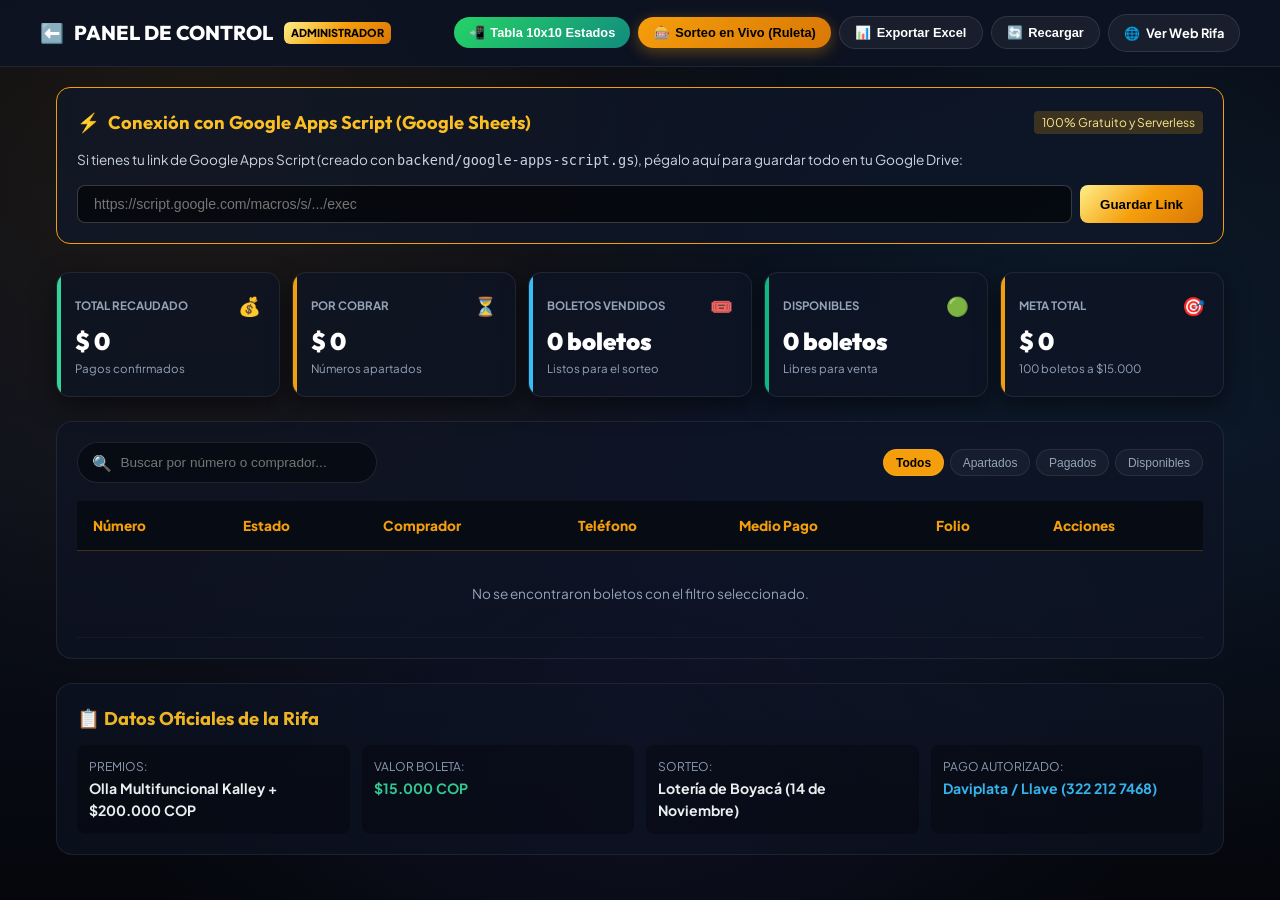
==== admin.html @ 9d5f6b70 "Add files via upload" ====
<!DOCTYPE html>
<html lang="es">
<head>
  <meta charset="UTF-8">
  <meta name="viewport" content="width=device-width, initial-scale=1.0, maximum-scale=1.0">
  <title>Panel de Administración | Gran Rifa Kalley + $200.000 COP</title>
  <meta name="theme-color" content="#090d16">
  <link rel="icon" type="image/png" href="./img/favicon.png">
  <link rel="stylesheet" href="./css/style.css">
  <link rel="stylesheet" href="./css/admin.css">
</head>
<body class="admin-body">

  <!-- HEADER ADMINISTRATIVO -->
  <header class="admin-header">
    <div class="admin-header-wrap">
      <div class="admin-title-box">
        <a href="./index.html" style="text-decoration: none; color: #fff; font-size: 1.2rem;">⬅️</a>
        <h1>PANEL DE CONTROL</h1>
        <span class="admin-badge">ADMINISTRADOR</span>
      </div>

      <div class="admin-nav-actions">
        <!-- Compartir Tabla Estados -->
        <button class="btn-admin-action" style="background: linear-gradient(135deg, #25d366, #128c7e); border: none; font-weight: 800;" onclick="openAdminStatusGridModal()">
          <span>📲</span> <span>Tabla 10x10 Estados</span>
        </button>
        <button class="btn-admin-action btn-draw-live" onclick="openLiveDrawModal()">
          <span>🎰</span> <span>Sorteo en Vivo (Ruleta)</span>
        </button>
        <button class="btn-admin-action" onclick="exportTicketsToExcel()">
          <span>📊</span> <span>Exportar Excel</span>
        </button>
        <button class="btn-admin-action" onclick="showAdminDashboard()">
          <span>🔄</span> <span>Recargar</span>
        </button>
        <a href="./index.html" class="btn-admin-action">
          <span>🌐</span> <span>Ver Web Rifa</span>
        </a>
      </div>
    </div>
  </header>

  <main class="admin-content">

    <!-- SECCIÓN DE ENLACE DE GOOGLE APPS SCRIPT -->
    <div style="background: rgba(15, 23, 42, 0.7); border: 1.5px solid var(--gold-primary); border-radius: 14px; padding: 1.25rem; margin-bottom: 1.75rem;">
      <div style="display: flex; align-items: center; justify-content: space-between; flex-wrap: wrap; gap: 0.5rem; margin-bottom: 0.75rem;">
        <h3 style="font-family: var(--font-heading); color: var(--gold-light); font-size: 1.15rem; display: flex; align-items: center; gap: 0.5rem;">
          <span>⚡</span> Conexión con Google Apps Script (Google Sheets)
        </h3>
        <span style="font-size: 0.75rem; background: rgba(245, 158, 11, 0.2); color: #fde68a; padding: 2px 8px; border-radius: 4px;">
          100% Gratuito y Serverless
        </span>
      </div>
      <p style="font-size: 0.85rem; color: #cbd5e1; margin-bottom: 0.85rem;">
        Si tienes tu link de Google Apps Script (creado con <code>backend/google-apps-script.gs</code>), pégalo aquí para guardar todo en tu Google Drive:
      </p>
      <div style="display: flex; gap: 0.5rem; flex-wrap: wrap;">
        <input type="url" id="inputAppsScriptUrl" placeholder="https://script.google.com/macros/s/.../exec" style="flex: 1 1 300px; background: rgba(0,0,0,0.6); border: 1px solid rgba(255,255,255,0.2); color: #fff; padding: 0.6rem 1rem; border-radius: 8px; font-size: 0.88rem; outline: none;">
        <button onclick="saveAdminSettings()" style="background: var(--gold-gradient); color: #000; border: none; font-weight: 700; padding: 0.6rem 1.25rem; border-radius: 8px; cursor: pointer;">
          Guardar Link
        </button>
      </div>
    </div>

    <!-- TARJETAS DE MÉTRICAS -->
    <div class="metrics-grid">
      <div class="metric-card emerald">
        <div class="metric-header">
          <span class="metric-label">Total Recaudado</span>
          <span class="metric-icon">💰</span>
        </div>
        <div id="metricRecaudado" class="metric-val">$0 COP</div>
        <div class="metric-sub">Pagos confirmados</div>
      </div>

      <div class="metric-card amber">
        <div class="metric-header">
          <span class="metric-label">Por Cobrar</span>
          <span class="metric-icon">⏳</span>
        </div>
        <div id="metricPorCobrar" class="metric-val">$0 COP</div>
        <div class="metric-sub">Números apartados</div>
      </div>

      <div class="metric-card indigo">
        <div class="metric-header">
          <span class="metric-label">Boletos Vendidos</span>
          <span class="metric-icon">🎟️</span>
        </div>
        <div id="metricPagados" class="metric-val">0 boletos</div>
        <div class="metric-sub">Listos para el sorteo</div>
      </div>

      <div class="metric-card green">
        <div class="metric-header">
          <span class="metric-label">Disponibles</span>
          <span class="metric-icon">🟢</span>
        </div>
        <div id="metricDisponibles" class="metric-val">100 boletos</div>
        <div class="metric-sub">Libres para venta</div>
      </div>

      <div class="metric-card amber">
        <div class="metric-header">
          <span class="metric-label">Meta Total</span>
          <span class="metric-icon">🎯</span>
        </div>
        <div id="metricMeta" class="metric-val">$1.500.000 COP</div>
        <div class="metric-sub">100 boletos a $15.000</div>
      </div>
    </div>

    <!-- TABLA / TARJETAS MÓVILES DE GESTIÓN DE BOLETOS -->
    <div class="admin-table-card">
      <div class="table-controls">
        <div class="table-search-box">
          <span style="margin-right: 0.5rem; color: #94a3b8;">🔍</span>
          <input type="text" id="adminSearchInput" placeholder="Buscar por número o comprador...">
        </div>

        <div class="table-filter-pills">
          <button class="filter-pill active" data-filter="todos">Todos</button>
          <button class="filter-pill" data-filter="apartados">Apartados</button>
          <button class="filter-pill" data-filter="pagados">Pagados</button>
          <button class="filter-pill" data-filter="disponibles">Disponibles</button>
        </div>
      </div>

      <div class="table-responsive">
        <table class="admin-table">
          <thead>
            <tr>
              <th>Número</th>
              <th>Estado</th>
              <th>Comprador</th>
              <th>Teléfono</th>
              <th>Medio Pago</th>
              <th>Folio</th>
              <th>Acciones</th>
            </tr>
          </thead>
          <tbody id="adminTableBody">
            <!-- Filas dinámicas generadas vía admin.js -->
          </tbody>
        </table>
      </div>
    </div>

    <!-- RESUMEN DE PARÁMETROS -->
    <div class="admin-table-card" style="opacity: 0.95;">
      <h3 style="font-family: var(--font-heading); color: var(--gold-light); font-size: 1.15rem; margin-bottom: 0.75rem;">
        📋 Datos Oficiales de la Rifa
      </h3>
      <div style="display: grid; grid-template-columns: repeat(auto-fit, minmax(200px, 1fr)); gap: 0.75rem; font-size: 0.88rem;">
        <div style="background: rgba(0,0,0,0.3); padding: 0.75rem; border-radius: 8px;">
          <span style="color: #94a3b8; display: block; font-size: 0.75rem;">PREMIOS:</span>
          <strong>Olla Multifuncional Kalley + $200.000 COP</strong>
        </div>
        <div style="background: rgba(0,0,0,0.3); padding: 0.75rem; border-radius: 8px;">
          <span style="color: #94a3b8; display: block; font-size: 0.75rem;">VALOR BOLETA:</span>
          <strong style="color: #34d399;">$15.000 COP</strong>
        </div>
        <div style="background: rgba(0,0,0,0.3); padding: 0.75rem; border-radius: 8px;">
          <span style="color: #94a3b8; display: block; font-size: 0.75rem;">SORTEO:</span>
          <strong>Lotería de Boyacá (14 de Noviembre)</strong>
        </div>
        <div style="background: rgba(0,0,0,0.3); padding: 0.75rem; border-radius: 8px;">
          <span style="color: #94a3b8; display: block; font-size: 0.75rem;">PAGO AUTORIZADO:</span>
          <strong style="color: #38bdf8;">Daviplata / Llave (322 212 7468)</strong>
        </div>
      </div>
    </div>

  </main>

  <!-- MODAL DE SORTEO EN VIVO / RULETA -->
  <div id="liveDrawModal" class="modal-overlay">
    <div class="modal-box" style="max-width: 580px;">
      <button class="modal-close-btn" onclick="closeLiveDrawModal()">&times;</button>
      
      <div class="modal-header" style="text-align: center;">
        <h3 style="justify-content: center;">🎰 SORTEO EN VIVO: OLLA KALLEY + $200.000 COP</h3>
        <p id="drawPaidCount">Cargando boletos pagados...</p>
      </div>

      <div class="roulette-box">
        <div class="roulette-display">
          <div id="rouletteNumber" class="roulette-number">??</div>
          <div id="rouletteBuyerName" class="roulette-buyer-name">Esperando inicio...</div>
        </div>

        <div class="roulette-prize-info">
          🎁 <strong>Premio Oficial:</strong> Olla Multifuncional Kalley + $200.000 COP en Efectivo
        </div>

        <button id="btnStartDraw" class="btn-proceed-buy" style="margin: 1.5rem auto 0; font-size: 1.1rem; padding: 0.85rem 2rem;" onclick="startDrawRoulette()">
          <span>🎲</span> ¡GIRAR RULETA DEL GANADOR!
        </button>
      </div>
    </div>
  </div>

  <!-- MODAL DE PREVIEW BOLETO INDIVIDUAL (CANVAS) -->
  <div id="ticketModal" class="modal-overlay">
    <div class="modal-box" style="max-width: 620px;">
      <button class="modal-close-btn" onclick="document.getElementById('ticketModal').classList.remove('active')">&times;</button>
      <div class="modal-header">
        <h3><span>🎟️</span> Boleto Oficial Generado</h3>
        <p>Con foto de la Olla Kalley y los $200.000 COP en efectivo.</p>
      </div>
      <div id="ticketCanvasContainer" class="ticket-preview-box"></div>
      <div class="ticket-actions-grid">
        <button class="btn-whatsapp-send" onclick="window.ticketGenerator.shareWhatsApp(window.AdminCurrentTicket)">
          <span>📲</span> <span>Enviar a WhatsApp</span>
        </button>
        <button class="btn-download-ticket" onclick="window.ticketGenerator.downloadTicket(window.AdminCurrentTicket)">
          <span>📥</span> <span>Descargar Imagen</span>
        </button>
      </div>
    </div>
  </div>

  <!-- MODAL DE TABLA 10x10 PARA ESTADOS EN ADMIN -->
  <div id="adminStatusGridModal" class="modal-overlay">
    <div class="modal-box" style="max-width: 620px;">
      <button class="modal-close-btn" onclick="document.getElementById('adminStatusGridModal').classList.remove('active')">&times;</button>
      <div class="modal-header" style="text-align: center;">
        <h3 style="justify-content: center;"><span>📲</span> Tabla 10x10 para Estados de WhatsApp</h3>
        <p>Cuadrícula oficial con números libres y ocupados lista para compartir.</p>
      </div>
      <div id="adminStatusGridCanvasContainer" class="ticket-preview-box"></div>
      <div class="ticket-actions-grid">
        <button class="btn-whatsapp-send" onclick="adminShareStatusGrid()">
          <span>📲</span> <span>Compartir a WhatsApp</span>
        </button>
        <button class="btn-download-ticket" onclick="adminDownloadStatusGrid()">
          <span>📥</span> <span>Descargar Imagen</span>
        </button>
      </div>
    </div>
  </div>

  <!-- CANVAS DE CONFETI FULLSCREEN -->
  <canvas id="confettiCanvas"></canvas>

  <!-- SCRIPTS -->
  <script src="./js/ticket-generator.js?v=3.5.1"></script>
  <script src="./js/admin.js?v=3.5.1"></script>
</body>
</html>
---- css/style.css ----
/* ==========================================================================
   GRAN RIFA OFICIAL: OLLA MULTIFUNCIONAL KALLEY + $200.000 COP
   ESTILOS VIP: ULTRA MODERNO, MIDNIGHT OBSIDIAN & LIQUID GOLD
   ========================================================================== */

@import url('https://fonts.googleapis.com/css2?family=Outfit:wght@400;500;600;700;800;900&family=Plus+Jakarta+Sans:wght@400;500;600;700;800&family=Space+Grotesk:wght@700&display=swap');

:root {
  /* Fondo Midnight Obsidian & Glass */
  --bg-main: #070a12;
  --bg-surface: #0d1322;
  --bg-card: rgba(14, 21, 37, 0.75);
  --bg-card-hover: rgba(20, 30, 52, 0.9);
  --bg-glass: rgba(255, 255, 255, 0.03);

  /* Acentos de Lujo Moderno (Liquid Gold & Electric Cyan) */
  --gold-primary: #f59e0b;
  --gold-light: #fbbf24;
  --gold-shine: #fef08a;
  --gold-gradient: linear-gradient(135deg, #fef08a 0%, #f59e0b 50%, #d97706 100%);
  --gold-glow: 0 0 25px rgba(245, 158, 11, 0.35);

  --cyan-accent: #38bdf8;
  --cyan-glow: 0 0 20px rgba(56, 189, 248, 0.3);

  --emerald-accent: #10b981;
  --emerald-light: #34d399;

  /* Estados de Números (Especificación Usuario: Naranja Apartado, Verde Pago, Sin Color Libre) */
  --status-available: #475569;
  --status-reserved: #f97316;
  --status-sold: #10b981;
  --status-selected: #fbbf24;

  /* Textos */
  --text-main: #f8fafc;
  --text-secondary: #94a3b8;
  --text-muted: #64748b;

  /* Bordes & Sombras Suaves */
  --border-glass: rgba(255, 255, 255, 0.08);
  --border-gold: rgba(245, 158, 11, 0.35);
  --shadow-card: 0 10px 30px -5px rgba(0, 0, 0, 0.6);
  --shadow-float: 0 20px 40px -10px rgba(0, 0, 0, 0.8);

  /* Tipografías */
  --font-heading: 'Outfit', sans-serif;
  --font-body: 'Plus Jakarta Sans', sans-serif;
  --font-mono: 'Space Grotesk', monospace;

  --radius-sm: 10px;
  --radius-md: 16px;
  --radius-lg: 24px;
  --radius-full: 9999px;
  --container-max: 1150px;
}

* {
  margin: 0;
  padding: 0;
  box-sizing: border-box;
  -webkit-tap-highlight-color: transparent;
}

html {
  scroll-behavior: smooth;
  font-size: 16px;
}

body {
  background-color: var(--bg-main);
  background-image: 
    radial-gradient(circle at 15% 15%, rgba(245, 158, 11, 0.09) 0%, transparent 45%),
    radial-gradient(circle at 85% 35%, rgba(56, 189, 248, 0.07) 0%, transparent 45%),
    radial-gradient(circle at 50% 85%, rgba(99, 102, 241, 0.08) 0%, transparent 50%),
    linear-gradient(180deg, #070a12 0%, #0a0f1d 50%, #05070c 100%);
  color: var(--text-main);
  font-family: var(--font-body);
  line-height: 1.6;
  min-height: 100vh;
  overflow-x: hidden;
}

/* ==========================================================================
   HEADER MODERNO Y SLEEK
   ========================================================================== */
.site-header {
  position: sticky;
  top: 0;
  z-index: 100;
  background: rgba(7, 10, 18, 0.85);
  backdrop-filter: blur(16px);
  -webkit-backdrop-filter: blur(16px);
  border-bottom: 1px solid var(--border-glass);
}

.header-container {
  max-width: var(--container-max);
  margin: 0 auto;
  padding: 0.75rem 1.25rem;
  display: flex;
  align-items: center;
  justify-content: space-between;
  gap: 0.75rem;
}

.brand {
  display: flex;
  align-items: center;
  gap: 0.75rem;
  text-decoration: none;
}

.brand-icon {
  width: 44px;
  height: 44px;
  border-radius: 12px;
  border: 1.5px solid var(--gold-primary);
  box-shadow: 0 0 15px rgba(245, 158, 11, 0.3);
  object-fit: cover;
}

.brand-text h1 {
  font-family: var(--font-heading);
  font-size: 1.15rem;
  font-weight: 800;
  color: #fff;
  letter-spacing: -0.01em;
  display: flex;
  align-items: center;
  gap: 0.4rem;
}

.brand-text .gold-badge {
  background: var(--gold-gradient);
  color: #000;
  font-size: 0.65rem;
  font-weight: 900;
  padding: 2px 6px;
  border-radius: 6px;
  letter-spacing: 0.05em;
}

.brand-text p {
  font-size: 0.75rem;
  color: var(--gold-light);
  font-weight: 600;
}

.header-actions {
  display: flex;
  align-items: center;
  gap: 0.5rem;
}

.btn-share-status {
  background: linear-gradient(135deg, #25d366, #128c7e);
  color: #fff;
  font-size: 0.78rem;
  font-weight: 800;
  padding: 0.45rem 0.85rem;
  border-radius: var(--radius-full);
  border: none;
  cursor: pointer;
  display: flex;
  align-items: center;
  gap: 0.35rem;
  box-shadow: 0 4px 15px rgba(37, 211, 102, 0.3);
  transition: transform 0.2s ease;
}

.btn-share-status:hover {
  transform: translateY(-2px);
}

.btn-pwa-install {
  display: none;
  align-items: center;
  gap: 0.4rem;
  background: rgba(56, 189, 248, 0.15);
  border: 1px solid var(--cyan-accent);
  color: #fff;
  font-size: 0.8rem;
  font-weight: 700;
  padding: 0.45rem 0.85rem;
  border-radius: var(--radius-full);
  cursor: pointer;
}

.btn-admin-link {
  display: flex;
  align-items: center;
  gap: 0.35rem;
  background: rgba(245, 158, 11, 0.12);
  color: var(--gold-light);
  border: 1px solid rgba(245, 158, 11, 0.35);
  padding: 0.45rem 0.85rem;
  border-radius: var(--radius-full);
  font-size: 0.78rem;
  font-weight: 700;
  text-decoration: none;
  transition: all 0.2s ease;
}

.btn-admin-link:hover {
  background: var(--gold-primary);
  color: #000;
}

/* ==========================================================================
   BANNER DE INSTALACIÓN PWA SUPERIOR
   ========================================================================== */
.pwa-top-bar {
  background: linear-gradient(90deg, #0e1e38, #13274c);
  padding: 0.5rem 1rem;
  display: flex;
  align-items: center;
  justify-content: space-between;
  font-size: 0.82rem;
  color: #e2e8f0;
  border-bottom: 1px solid var(--border-glass);
}

.pwa-top-bar.hidden { display: none; }

.pwa-top-info { display: flex; align-items: center; gap: 0.5rem; }
.pwa-top-actions { display: flex; align-items: center; gap: 0.5rem; }

.pwa-top-btn {
  background: var(--gold-gradient);
  color: #000;
  border: none;
  padding: 0.3rem 0.75rem;
  font-size: 0.75rem;
  font-weight: 800;
  border-radius: var(--radius-full);
  cursor: pointer;
}

.pwa-top-close {
  background: transparent;
  border: none;
  color: #94a3b8;
  font-size: 1.1rem;
  cursor: pointer;
}

/* ==========================================================================
   HERO SECTION - PREMIO ESTRELLA VIP
   ========================================================================== */
.hero-section {
  max-width: var(--container-max);
  margin: 1.25rem auto 1.75rem;
  padding: 0 1rem;
}

.hero-card {
  background: var(--bg-card);
  border: 1px solid var(--border-glass);
  border-radius: var(--radius-lg);
  padding: 1.75rem 1.25rem;
  box-shadow: var(--shadow-float);
  backdrop-filter: blur(20px);
  -webkit-backdrop-filter: blur(20px);
  position: relative;
  overflow: hidden;
  display: grid;
  grid-template-columns: 1fr;
  gap: 1.75rem;
  align-items: center;
}

@media (min-width: 860px) {
  .hero-card {
    grid-template-columns: 1.1fr 0.9fr;
    padding: 2.75rem 2.5rem;
  }
}

.hero-glow-bg {
  position: absolute;
  top: -40%;
  right: -20%;
  width: 500px;
  height: 500px;
  background: radial-gradient(circle, rgba(245, 158, 11, 0.16) 0%, rgba(56, 189, 248, 0.08) 40%, transparent 70%);
  pointer-events: none;
}

.hero-tag {
  display: inline-flex;
  align-items: center;
  gap: 0.5rem;
  background: rgba(245, 158, 11, 0.12);
  border: 1px solid rgba(245, 158, 11, 0.4);
  color: var(--gold-light);
  padding: 0.3rem 0.85rem;
  border-radius: var(--radius-full);
  font-size: 0.75rem;
  font-weight: 800;
  text-transform: uppercase;
  letter-spacing: 0.05em;
  margin-bottom: 0.85rem;
}

.hero-title {
  font-family: var(--font-heading);
  font-size: clamp(1.75rem, 4.5vw, 2.85rem);
  font-weight: 900;
  line-height: 1.15;
  margin-bottom: 1rem;
  color: #fff;
  letter-spacing: -0.02em;
}

.hero-title .text-gold {
  background: var(--gold-gradient);
  -webkit-background-clip: text;
  -webkit-text-fill-color: transparent;
  display: block;
}

.hero-prize-box {
  background: rgba(10, 15, 29, 0.85);
  border: 1px solid var(--border-glass);
  border-left: 4px solid var(--gold-primary);
  border-radius: var(--radius-md);
  padding: 1.1rem;
  margin: 1.1rem 0;
}

.prize-item {
  display: flex;
  align-items: flex-start;
  gap: 0.75rem;
  margin-bottom: 0.75rem;
}

.prize-item:last-child { margin-bottom: 0; }

.prize-icon {
  font-size: 1.35rem;
  line-height: 1;
}

.prize-desc h4 {
  font-size: 1rem;
  font-weight: 800;
  color: #fff;
}

.prize-desc p {
  font-size: 0.82rem;
  color: var(--text-secondary);
}

.prize-highlight {
  color: var(--gold-light) !important;
  font-size: 1.15rem !important;
  font-family: var(--font-heading);
  font-weight: 900;
}

.hero-meta-grid {
  display: grid;
  grid-template-columns: repeat(3, 1fr);
  gap: 0.6rem;
  margin-top: 1.25rem;
}

.meta-box {
  background: rgba(255, 255, 255, 0.03);
  border: 1px solid var(--border-glass);
  border-radius: var(--radius-sm);
  padding: 0.65rem 0.5rem;
  text-align: center;
}

.meta-label {
  font-size: 0.68rem;
  color: var(--text-muted);
  text-transform: uppercase;
  font-weight: 700;
}

.meta-val {
  font-family: var(--font-heading);
  font-size: 0.95rem;
  font-weight: 800;
  color: var(--gold-light);
  margin-top: 2px;
}

/* Imagen de la Olla */
.hero-visual {
  position: relative;
  display: flex;
  flex-direction: column;
  align-items: center;
  justify-content: center;
}

.prize-image-wrapper {
  position: relative;
  width: 100%;
  max-width: 340px;
  display: flex;
  justify-content: center;
}

.prize-halo {
  position: absolute;
  width: 260px;
  height: 260px;
  background: radial-gradient(circle, rgba(245, 158, 11, 0.28) 0%, rgba(56, 189, 248, 0.12) 50%, transparent 70%);
  border-radius: 50%;
  top: 50%;
  left: 50%;
  transform: translate(-50%, -50%);
  filter: blur(25px);
  z-index: 1;
}

.prize-pot-img {
  position: relative;
  z-index: 2;
  width: 100%;
  max-width: 290px;
  height: auto;
  object-fit: contain;
  filter: drop-shadow(0 15px 30px rgba(0, 0, 0, 0.85));
  animation: float 4s ease-in-out infinite;
}

@keyframes float {
  0%, 100% { transform: translateY(0px); }
  50% { transform: translateY(-8px); }
}

.cash-badge-overlay {
  position: absolute;
  bottom: -12px;
  z-index: 3;
  background: var(--gold-gradient);
  color: #000;
  padding: 0.5rem 1.2rem;
  border-radius: var(--radius-full);
  box-shadow: 0 10px 25px rgba(245, 158, 11, 0.5);
  font-family: var(--font-heading);
  font-weight: 900;
  font-size: 1rem;
  display: flex;
  align-items: center;
  gap: 0.4rem;
  border: 2px solid #fff;
  white-space: nowrap;
}

/* ==========================================================================
   GUÍA RÁPIDA EN 3 PASOS
   ========================================================================== */
.easy-steps-card {
  background: rgba(14, 21, 37, 0.85);
  border: 1px solid var(--border-glass);
  border-radius: var(--radius-md);
  padding: 1.1rem;
  box-shadow: var(--shadow-card);
}

.easy-steps-title {
  display: flex;
  align-items: center;
  gap: 0.5rem;
  color: var(--gold-light);
  font-size: 0.9rem;
  margin-bottom: 0.75rem;
}

.easy-steps-grid {
  display: grid;
  grid-template-columns: 1fr;
  gap: 0.6rem;
}

@media (min-width: 640px) {
  .easy-steps-grid {
    grid-template-columns: repeat(3, 1fr);
  }
}

.step-badge-box {
  display: flex;
  align-items: center;
  gap: 0.75rem;
  background: rgba(7, 10, 18, 0.6);
  border: 1px solid var(--border-glass);
  border-radius: var(--radius-sm);
  padding: 0.65rem 0.85rem;
}

.step-num {
  width: 32px;
  height: 32px;
  background: var(--gold-gradient);
  color: #000;
  border-radius: 50%;
  display: flex;
  align-items: center;
  justify-content: center;
  font-family: var(--font-heading);
  font-weight: 900;
  font-size: 0.95rem;
  flex-shrink: 0;
}

.step-info strong {
  display: block;
  font-size: 0.88rem;
  color: #fff;
  line-height: 1.2;
}

.step-info p {
  font-size: 0.75rem;
  color: var(--text-muted);
}

/* ==========================================================================
   PROGRESS BAR Y BOTÓN TABLA ESTADOS
   ========================================================================== */
.progress-container {
  max-width: var(--container-max);
  margin: 0 auto 1.5rem;
  padding: 0 1rem;
}

.progress-card {
  background: rgba(14, 21, 37, 0.75);
  border: 1px solid var(--border-glass);
  border-radius: var(--radius-md);
  padding: 1.1rem;
}

.progress-header {
  display: flex;
  justify-content: space-between;
  align-items: center;
  margin-bottom: 0.5rem;
  font-size: 0.82rem;
}

.progress-header span:first-child { color: var(--text-secondary); font-weight: 600; }
.progress-header span:last-child { color: var(--gold-light); font-weight: 800; font-family: var(--font-mono); }

.progress-track {
  width: 100%;
  height: 10px;
  background: rgba(0, 0, 0, 0.5);
  border-radius: var(--radius-full);
  overflow: hidden;
}

.progress-fill {
  height: 100%;
  background: linear-gradient(90deg, #10b981, #f59e0b);
  border-radius: var(--radius-full);
  width: 0%;
  transition: width 0.8s ease;
}

.btn-share-status-big {
  width: 100%;
  background: linear-gradient(135deg, #25d366, #128c7e);
  color: #fff;
  border: none;
  font-family: var(--font-heading);
  font-size: 0.9rem;
  font-weight: 800;
  padding: 0.85rem 1rem;
  border-radius: var(--radius-md);
  cursor: pointer;
  display: flex;
  align-items: center;
  justify-content: center;
  gap: 0.5rem;
  box-shadow: 0 4px 20px rgba(37, 211, 102, 0.35);
  transition: transform 0.2s ease;
}

.btn-share-status-big:hover {
  transform: translateY(-2px);
}

/* ==========================================================================
   CATÁLOGO DE NÚMEROS (00 a 99)
   ========================================================================== */
.catalog-section {
  max-width: var(--container-max);
  margin: 0 auto 5rem;
  padding: 0 1rem;
}

.section-head {
  display: flex;
  flex-direction: column;
  gap: 0.85rem;
  margin-bottom: 1.25rem;
}

@media (min-width: 768px) {
  .section-head {
    flex-direction: row;
    align-items: flex-end;
    justify-content: space-between;
  }
}

.section-title h2 {
  font-family: var(--font-heading);
  font-size: 1.55rem;
  font-weight: 800;
  color: #fff;
  display: flex;
  align-items: center;
  gap: 0.5rem;
}

.section-title p {
  color: var(--text-secondary);
  font-size: 0.85rem;
}

.controls-row {
  display: flex;
  flex-wrap: wrap;
  gap: 0.6rem;
  align-items: center;
}

.search-input-wrap {
  position: relative;
  flex: 1 1 180px;
}

.search-input-wrap input {
  width: 100%;
  background: rgba(7, 10, 18, 0.85);
  border: 1px solid var(--border-glass);
  border-radius: var(--radius-full);
  padding: 0.55rem 0.85rem 0.55rem 2.2rem;
  color: #fff;
  font-size: 0.85rem;
  outline: none;
}

.search-input-wrap input:focus {
  border-color: var(--gold-primary);
}

.search-icon {
  position: absolute;
  left: 0.8rem;
  top: 50%;
  transform: translateY(-50%);
  color: var(--text-muted);
  font-size: 0.85rem;
}

.btn-lucky {
  background: var(--gold-gradient);
  color: #000;
  border: none;
  padding: 0.55rem 1rem;
  border-radius: var(--radius-full);
  font-size: 0.85rem;
  font-weight: 800;
  cursor: pointer;
  display: flex;
  align-items: center;
  gap: 0.4rem;
}

/* Tabs de Filtro */
.filter-tabs {
  display: flex;
  gap: 0.4rem;
  overflow-x: auto;
  padding-bottom: 0.5rem;
  margin-bottom: 1rem;
  scrollbar-width: none;
}

.filter-tabs::-webkit-scrollbar { display: none; }

.tab-btn {
  background: rgba(255, 255, 255, 0.04);
  border: 1px solid var(--border-glass);
  color: var(--text-secondary);
  padding: 0.45rem 0.85rem;
  border-radius: var(--radius-full);
  font-size: 0.78rem;
  font-weight: 600;
  cursor: pointer;
  white-space: nowrap;
  display: flex;
  align-items: center;
  gap: 0.35rem;
}

.tab-btn.active {
  background: var(--gold-primary);
  color: #000;
  border-color: var(--gold-light);
  font-weight: 800;
}

.tab-count {
  background: rgba(0, 0, 0, 0.25);
  font-size: 0.7rem;
  padding: 2px 5px;
  border-radius: 8px;
}

.tab-btn.active .tab-count {
  background: #000;
  color: #fff;
}

/* Leyenda de Estados */
.legend-row {
  display: flex;
  flex-wrap: wrap;
  gap: 0.85rem;
  align-items: center;
  background: rgba(14, 21, 37, 0.65);
  padding: 0.65rem 1rem;
  border-radius: var(--radius-md);
  margin-bottom: 1.25rem;
  border: 1px solid var(--border-glass);
  font-size: 0.78rem;
}

.legend-item { display: flex; align-items: center; gap: 0.35rem; color: var(--text-secondary); font-weight: 600; }
.legend-dot { width: 12px; height: 12px; border-radius: 4px; }
.legend-dot.available { background: #1e293b; border: 1.5px solid #475569; }
.legend-dot.reserved { background: #f97316; box-shadow: 0 0 8px rgba(249, 115, 22, 0.6); }
.legend-dot.sold { background: #10b981; box-shadow: 0 0 8px rgba(16, 185, 129, 0.6); }
.legend-dot.selected { background: var(--gold-primary); box-shadow: 0 0 8px rgba(245, 158, 11, 0.6); }

/* Grilla Moderna de Números */
.numbers-grid {
  display: grid;
  grid-template-columns: repeat(auto-fill, minmax(64px, 1fr));
  gap: 0.55rem;
}

@media (max-width: 480px) {
  .numbers-grid {
    grid-template-columns: repeat(5, 1fr) !important;
    gap: 0.45rem !important;
  }
}

.number-card {
  aspect-ratio: 1;
  background: rgba(14, 21, 37, 0.7);
  border: 1px solid rgba(255, 255, 255, 0.08);
  border-radius: var(--radius-sm);
  display: flex;
  flex-direction: column;
  align-items: center;
  justify-content: center;
  cursor: pointer;
  position: relative;
  transition: transform 0.15s ease, border-color 0.15s ease, background 0.15s ease, box-shadow 0.15s ease;
  user-select: none;
}

.number-card:hover {
  transform: translateY(-2px);
}

.number-card .digit {
  font-family: var(--font-heading);
  font-size: 1.35rem;
  font-weight: 800;
  line-height: 1;
  color: #fff;
}

.number-card .status-pill {
  font-size: 0.56rem;
  font-weight: 700;
  text-transform: uppercase;
  margin-top: 0.2rem;
  letter-spacing: 0.02em;
}

/* 1. LIBRE / DISPONIBLE: SIN COLOR (NEUTRO, LIMPIO, ELEGANTE) */
.number-card.disponible,
.number-card.available {
  background: rgba(15, 23, 42, 0.55);
  border: 1px solid rgba(255, 255, 255, 0.07);
}
.number-card.disponible .digit,
.number-card.available .digit {
  color: #cbd5e1;
}
.number-card.disponible .status-pill,
.number-card.available .status-pill {
  color: #64748b;
  font-weight: 600;
}
.number-card.disponible:hover,
.number-card.available:hover {
  border-color: rgba(255, 255, 255, 0.28);
  background: rgba(255, 255, 255, 0.05);
  box-shadow: 0 4px 12px rgba(0, 0, 0, 0.4);
}

/* 2. APARTADO: NARANJA VIBRANTE */
.number-card.apartado,
.number-card.reserved {
  background: linear-gradient(135deg, rgba(249, 115, 22, 0.22), rgba(234, 88, 12, 0.38)) !important;
  border: 2px solid #f97316 !important;
  box-shadow: 0 0 16px rgba(249, 115, 22, 0.38) !important;
}
.number-card.apartado .digit,
.number-card.reserved .digit {
  color: #ffffff !important;
  text-shadow: 0 2px 4px rgba(0, 0, 0, 0.6);
}
.number-card.apartado .status-pill,
.number-card.reserved .status-pill {
  background: #ea580c !important;
  color: #ffffff !important;
  padding: 1px 5px !important;
  border-radius: 4px !important;
  font-weight: 800 !important;
  letter-spacing: 0.3px;
}

/* 3. PAGADO: VERDE VIBRANTE */
.number-card.pagado,
.number-card.sold {
  background: linear-gradient(135deg, rgba(16, 185, 129, 0.22), rgba(5, 150, 105, 0.38)) !important;
  border: 2px solid #10b981 !important;
  box-shadow: 0 0 16px rgba(16, 185, 129, 0.38) !important;
}
.number-card.pagado .digit,
.number-card.sold .digit {
  color: #ffffff !important;
  text-decoration: none !important;
  text-shadow: 0 2px 4px rgba(0, 0, 0, 0.6);
}
.number-card.pagado .status-pill,
.number-card.sold .status-pill {
  background: #059669 !important;
  color: #ffffff !important;
  padding: 1px 5px !important;
  border-radius: 4px !important;
  font-weight: 800 !important;
  letter-spacing: 0.3px;
}

/* 4. SELECCIONADO (EN CARRITO): ORO INTENSO */
.number-card.selected {
  background: var(--gold-gradient) !important;
  border: 2px solid #ffffff !important;
  box-shadow: 0 0 24px rgba(245, 158, 11, 0.85) !important;
  transform: scale(1.06) !important;
  z-index: 5;
}
.number-card.selected .digit {
  color: #000000 !important;
  font-weight: 900 !important;
}
.number-card.selected .status-pill {
  background: rgba(0, 0, 0, 0.35) !important;
  color: #ffffff !important;
  padding: 1px 5px !important;
  border-radius: 4px !important;
  font-weight: 800 !important;
}

/* ==========================================================================
   CAJA DE PAGO DAVIPLATA / LLAVE Y BOTÓN COPIAR ESTILIZADO
   ========================================================================== */
.payment-accounts-box {
  margin-top: 1rem;
}

.account-row {
  display: flex;
  flex-wrap: wrap;
  align-items: center;
  justify-content: space-between;
  background: rgba(10, 15, 29, 0.85);
  border: 1px solid var(--border-glass);
  padding: 0.85rem 1.25rem;
  border-radius: var(--radius-md);
  gap: 0.75rem;
}

.account-name {
  font-weight: 700;
  color: #e2e8f0;
  font-size: 0.95rem;
}

.account-number-wrap {
  display: inline-flex;
  align-items: center;
  gap: 0.85rem;
  background: rgba(15, 23, 42, 0.9);
  padding: 0.35rem 0.5rem 0.35rem 0.85rem;
  border-radius: var(--radius-full);
  border: 1px solid rgba(56, 189, 248, 0.25);
}

.account-number {
  font-family: var(--font-heading);
  font-size: 1.15rem;
  font-weight: 800;
  color: #38bdf8;
  letter-spacing: 0.5px;
}

.btn-copy-num {
  background: linear-gradient(135deg, rgba(56, 189, 248, 0.2), rgba(14, 165, 233, 0.35));
  border: 1px solid rgba(56, 189, 248, 0.5);
  color: #38bdf8;
  font-family: var(--font-body);
  font-size: 0.78rem;
  font-weight: 700;
  padding: 0.4rem 0.85rem;
  border-radius: var(--radius-full);
  cursor: pointer;
  display: inline-flex;
  align-items: center;
  gap: 0.35rem;
  transition: all 0.2s ease;
  user-select: none;
}

.btn-copy-num:hover {
  background: rgba(56, 189, 248, 0.4);
  color: #ffffff;
  border-color: #38bdf8;
  transform: translateY(-1px);
  box-shadow: 0 4px 12px rgba(56, 189, 248, 0.3);
}

.btn-copy-num:active {
  transform: scale(0.96);
}

/* ==========================================================================
   STICKY BAR INFERIOR DE COMPRA
   ========================================================================== */
.sticky-buy-bar {
  position: fixed;
  bottom: 0;
  left: 0;
  right: 0;
  z-index: 90;
  background: rgba(7, 10, 18, 0.95);
  backdrop-filter: blur(20px);
  -webkit-backdrop-filter: blur(20px);
  border-top: 1.5px solid var(--gold-primary);
  padding: 0.75rem 1.25rem;
  padding-bottom: max(0.75rem, env(safe-area-inset-bottom));
  box-shadow: 0 -10px 30px rgba(0, 0, 0, 0.7);
  transform: translateY(120%);
  transition: transform 0.25s cubic-bezier(0.16, 1, 0.3, 1);
}

.sticky-buy-bar.visible { transform: translateY(0); }

.buy-bar-container {
  max-width: var(--container-max);
  margin: 0 auto;
  display: flex;
  align-items: center;
  justify-content: space-between;
  gap: 1rem;
}

.selection-info { display: flex; flex-direction: column; }
.selected-numbers-list { display: flex; flex-wrap: wrap; gap: 0.3rem; max-height: 40px; overflow-y: auto; }
.selected-badge {
  background: var(--gold-primary);
  color: #000;
  font-weight: 800;
  font-family: var(--font-mono);
  font-size: 0.75rem;
  padding: 2px 6px;
  border-radius: 4px;
}

.total-price-text { font-size: 0.82rem; color: var(--text-secondary); }
.total-price-text strong { color: var(--gold-light); font-size: 1.1rem; font-family: var(--font-heading); }

.btn-proceed-buy {
  background: var(--gold-gradient);
  color: #000;
  font-family: var(--font-heading);
  font-size: 0.95rem;
  font-weight: 900;
  padding: 0.75rem 1.4rem;
  border-radius: var(--radius-full);
  border: none;
  cursor: pointer;
  box-shadow: 0 4px 15px rgba(245, 158, 11, 0.4);
  white-space: nowrap;
  display: flex;
  align-items: center;
  gap: 0.4rem;
}

/* ==========================================================================
   MODALES (CHECKOUT, BOLETO, TABLA ESTADOS)
   ========================================================================== */
.modal-overlay {
  position: fixed;
  inset: 0;
  background: rgba(0, 0, 0, 0.85);
  backdrop-filter: blur(12px);
  -webkit-backdrop-filter: blur(12px);
  z-index: 200;
  display: flex;
  align-items: center;
  justify-content: center;
  padding: 1rem;
  opacity: 0;
  visibility: hidden;
  transition: opacity 0.25s ease, visibility 0.25s ease;
}

.modal-overlay.active { opacity: 1; visibility: visible; }

.modal-box {
  background: #0d1322;
  border: 1.5px solid var(--border-gold);
  border-radius: var(--radius-lg);
  max-width: 520px;
  width: 100%;
  max-height: 90vh;
  overflow-y: auto;
  padding: 1.5rem;
  position: relative;
  box-shadow: var(--shadow-float), var(--gold-glow);
  transform: scale(0.96);
  transition: transform 0.25s ease;
}

.modal-overlay.active .modal-box { transform: scale(1); }

.modal-close-btn {
  position: absolute;
  top: 1rem;
  right: 1rem;
  background: rgba(255, 255, 255, 0.1);
  border: none;
  color: #fff;
  width: 32px;
  height: 32px;
  border-radius: 50%;
  cursor: pointer;
  display: flex;
  align-items: center;
  justify-content: center;
  font-size: 1.1rem;
}

.modal-header { margin-bottom: 1.1rem; }
.modal-header h3 {
  font-family: var(--font-heading);
  font-size: 1.3rem;
  font-weight: 800;
  color: #fff;
  display: flex;
  align-items: center;
  gap: 0.5rem;
}
.modal-header p { font-size: 0.82rem; color: var(--text-secondary); }

.form-group { margin-bottom: 0.85rem; }
.form-group label {
  display: block;
  font-size: 0.8rem;
  font-weight: 600;
  color: var(--text-secondary);
  margin-bottom: 0.35rem;
}

.form-group input {
  width: 100%;
  background: rgba(7, 10, 18, 0.85);
  border: 1px solid var(--border-glass);
  border-radius: var(--radius-sm);
  padding: 0.65rem 0.85rem;
  color: #fff;
  font-size: 16px !important; /* Prevents auto zoom in iOS */
  min-height: 48px;
  outline: none;
}

.form-group input:focus { border-color: var(--gold-primary); }

.btn-submit-action {
  width: 100%;
  background: var(--gold-gradient);
  color: #000;
  font-family: var(--font-heading);
  font-size: 1rem;
  font-weight: 800;
  padding: 0.85rem;
  border-radius: var(--radius-full);
  border: none;
  cursor: pointer;
  min-height: 52px;
  box-shadow: 0 4px 15px rgba(245, 158, 11, 0.4);
}

.btn-secondary-action {
  width: 100%;
  background: rgba(255, 255, 255, 0.08);
  border: 1px solid var(--border-glass);
  color: #fff;
  font-size: 0.85rem;
  padding: 0.75rem;
  border-radius: var(--radius-full);
  cursor: pointer;
  min-height: 48px;
}

/* Barra de Control Rápido & WhatsApp Status */
.quick-control-section {
  max-width: var(--container-max);
  margin: 0 auto 1.5rem;
  padding: 0 1rem;
}

.quick-control-card {
  background: rgba(13, 19, 34, 0.85);
  border: 1px solid var(--border-glass);
  border-radius: var(--radius-lg);
  padding: 1rem 1.25rem;
  box-shadow: var(--shadow-card);
  backdrop-filter: blur(16px);
  -webkit-backdrop-filter: blur(16px);
}

.quick-stats-row {
  display: flex;
  flex-wrap: wrap;
  gap: 0.5rem;
  align-items: center;
  justify-content: space-between;
  margin-bottom: 0.85rem;
}

.stat-pill {
  flex: 1 1 calc(25% - 0.5rem);
  min-width: 105px;
  background: rgba(15, 23, 42, 0.8);
  border: 1px solid var(--border-glass);
  padding: 0.4rem 0.65rem;
  border-radius: var(--radius-md);
  display: flex;
  flex-direction: column;
  align-items: center;
  font-size: 0.75rem;
  color: var(--text-secondary);
}

.stat-pill strong {
  font-size: 1rem;
  font-family: var(--font-heading);
  font-weight: 800;
  margin-top: 2px;
}

.stat-pill.success strong { color: #34d399; }
.stat-pill.warning strong { color: #fb923c; }
.stat-pill.neutral strong { color: #cbd5e1; }
.stat-pill.gold strong { color: var(--gold-light); }

.status-action-row {
  display: flex;
  gap: 0.65rem;
  flex-wrap: wrap;
}

.btn-share-status-big {
  width: 100%;
  background: linear-gradient(135deg, #10b981 0%, #059669 50%, #047857 100%);
  color: #fff;
  border: 1px solid rgba(52, 211, 153, 0.4);
  border-radius: var(--radius-full);
  padding: 0.95rem 1.4rem;
  font-family: var(--font-heading);
  font-size: 0.95rem;
  font-weight: 800;
  letter-spacing: 0.3px;
  cursor: pointer;
  display: flex;
  align-items: center;
  justify-content: center;
  gap: 0.6rem;
  box-shadow: 0 4px 20px rgba(16, 185, 129, 0.35);
  transition: all 0.25s cubic-bezier(0.16, 1, 0.3, 1);
  min-height: 52px;
}

.btn-share-status-big:hover {
  transform: translateY(-2px);
  box-shadow: 0 8px 25px rgba(16, 185, 129, 0.55);
  border-color: rgba(52, 211, 153, 0.8);
}

.btn-share-status-big:active {
  transform: scale(0.98);
}

/* Efecto de pulso para el Número de la Suerte */
@keyframes luckyPulse {
  0% { transform: scale(1); box-shadow: 0 0 0 rgba(245, 158, 11, 0.7); }
  50% { transform: scale(1.18); box-shadow: 0 0 32px rgba(245, 158, 11, 1); border-color: #ffffff; }
  100% { transform: scale(1.06); box-shadow: 0 0 24px rgba(245, 158, 11, 0.85); }
}

.number-card.lucky-pulse {
  animation: luckyPulse 0.9s cubic-bezier(0.34, 1.56, 0.64, 1) !important;
}

/* Modal de Boletos y Canvas: CERO SCROLL, AJUSTE PERFECTO A PANTALLA */
#ticketModal .modal-box,
#statusGridModal .modal-box {
  max-width: 540px;
  padding: 1rem 1.15rem;
  overflow: hidden;
  max-height: 94vh;
}

#ticketModal .modal-header,
#statusGridModal .modal-header {
  margin-bottom: 0.35rem;
}

#ticketModal .modal-header h3,
#statusGridModal .modal-header h3 {
  font-size: 1.15rem;
}

#ticketModal .modal-header p,
#statusGridModal .modal-header p {
  font-size: 0.78rem;
}

.ticket-preview-box {
  width: 100%;
  max-height: 48vh;
  display: flex;
  justify-content: center;
  align-items: center;
  margin: 0.35rem 0;
  background: #04070e;
  padding: 0.25rem;
  border-radius: var(--radius-md);
  border: 1px solid var(--border-gold);
  overflow: hidden;
}

.ticket-canvas {
  max-height: 46vh !important;
  max-width: 100% !important;
  width: auto !important;
  height: auto !important;
  object-fit: contain;
  border-radius: var(--radius-sm);
  display: block;
}

.ticket-actions-grid {
  display: grid;
  grid-template-columns: 1fr 1fr;
  gap: 0.65rem;
  margin-top: 0.75rem;
}

.btn-whatsapp-send {
  background: linear-gradient(135deg, #25d366, #128c7e);
  color: #fff;
  border: none;
  font-weight: 800;
  font-size: 0.95rem;
  padding: 0.85rem 1rem;
  border-radius: var(--radius-full);
  display: flex;
  align-items: center;
  justify-content: center;
  gap: 0.4rem;
  cursor: pointer;
  min-height: 50px;
  box-shadow: 0 4px 15px rgba(37, 211, 102, 0.4);
}

.btn-download-ticket {
  background: var(--gold-gradient);
  color: #000;
  border: none;
  font-weight: 900;
  font-size: 0.95rem;
  padding: 0.85rem 1rem;
  border-radius: var(--radius-full);
  display: flex;
  align-items: center;
  justify-content: center;
  gap: 0.4rem;
  cursor: pointer;
  min-height: 50px;
  box-shadow: 0 4px 15px rgba(245, 158, 11, 0.3);
}

.toast {
  position: fixed;
  bottom: 85px;
  right: 20px;
  z-index: 300;
  background: rgba(13, 19, 34, 0.95);
  border: 1px solid var(--gold-primary);
  color: #fff;
  padding: 0.75rem 1.25rem;
  border-radius: var(--radius-md);
  box-shadow: var(--shadow-float);
  display: flex;
  align-items: center;
  gap: 0.5rem;
  font-size: 0.85rem;
  font-weight: 600;
  opacity: 0;
  transform: translateY(20px);
  transition: all 0.3s ease;
  pointer-events: none;
}

.toast.visible { opacity: 1; transform: translateY(0); }

/* ==========================================================================
   ESTILOS DE ACCIÓN DIRECTA POR NÚMERO (GESTIÓN INTELIGENTE)
   ========================================================================== */
.direct-action-info-box {
  background: rgba(15, 23, 42, 0.7);
  border: 1px solid var(--border-glass);
  border-radius: var(--radius-sm);
  padding: 0.65rem 0.85rem;
  margin-bottom: 0.75rem;
}

.direct-info-row {
  display: flex;
  justify-content: space-between;
  align-items: center;
  font-size: 0.84rem;
  color: var(--text-secondary);
  padding: 0.2rem 0;
}

.direct-info-row strong {
  color: var(--gold-light);
  font-weight: 700;
}

.direct-action-card {
  background: rgba(15, 23, 42, 0.85);
  border: 1px solid var(--border-gold);
  border-radius: var(--radius-md);
  padding: 0.9rem 1rem;
  margin-bottom: 0.85rem;
  display: flex;
  flex-direction: column;
  gap: 0.55rem;
}

.direct-field-row {
  display: flex;
  justify-content: space-between;
  align-items: center;
  font-size: 0.85rem;
  border-bottom: 1px dashed rgba(255, 255, 255, 0.08);
  padding-bottom: 0.35rem;
}

.direct-field-row:last-child {
  border-bottom: none;
  padding-bottom: 0;
}

.field-label {
  font-size: 0.75rem;
  font-weight: 800;
  color: #94a3b8;
  letter-spacing: 0.5px;
}

.field-value {
  font-weight: 700;
  color: #fff;
  text-align: right;
  font-size: 0.9rem;
}

.phone-val {
  color: #38bdf8 !important;
  font-family: var(--font-heading);
}

.folio-val {
  color: var(--gold-light) !important;
  font-family: var(--font-mono);
  font-size: 0.82rem;
}

.direct-buttons-grid {
  display: grid;
  grid-template-columns: 1fr 1fr;
  gap: 0.65rem;
}

.btn-action-confirm {
  background: linear-gradient(135deg, #10b981, #059669);
  color: #fff;
  border: none;
  border-radius: var(--radius-sm);
  padding: 0.75rem;
  font-family: var(--font-heading);
  font-weight: 800;
  font-size: 0.88rem;
  cursor: pointer;
  display: flex;
  align-items: center;
  justify-content: center;
  gap: 0.4rem;
  min-height: 46px;
  box-shadow: 0 4px 12px rgba(16, 185, 129, 0.35);
  transition: transform 0.15s ease;
}

.btn-action-release {
  background: rgba(239, 68, 68, 0.15);
  border: 1.5px solid #ef4444;
  color: #fca5a5;
  border-radius: var(--radius-sm);
  padding: 0.75rem;
  font-family: var(--font-heading);
  font-weight: 800;
  font-size: 0.88rem;
  cursor: pointer;
  display: flex;
  align-items: center;
  justify-content: center;
  gap: 0.4rem;
  min-height: 46px;
  transition: transform 0.15s ease;
}

.btn-action-ticket {
  background: rgba(245, 158, 11, 0.15);
  border: 1.5px solid var(--gold-primary);
  color: #fbbf24;
  border-radius: var(--radius-sm);
  padding: 0.75rem;
  font-family: var(--font-heading);
  font-weight: 800;
  font-size: 0.88rem;
  cursor: pointer;
  display: flex;
  align-items: center;
  justify-content: center;
  gap: 0.4rem;
  min-height: 46px;
  transition: transform 0.15s ease;
}

.btn-action-wa {
  background: linear-gradient(135deg, #25d366, #128c7e);
  color: #fff;
  border: none;
  border-radius: var(--radius-sm);
  padding: 0.75rem;
  font-family: var(--font-heading);
  font-weight: 800;
  font-size: 0.88rem;
  cursor: pointer;
  display: flex;
  align-items: center;
  justify-content: center;
  gap: 0.4rem;
  min-height: 46px;
  box-shadow: 0 4px 12px rgba(37, 211, 102, 0.35);
  transition: transform 0.15s ease;
}

.btn-action-apartar {
  background: linear-gradient(135deg, #f97316, #ea580c);
  color: #fff;
  border: none;
  border-radius: var(--radius-sm);
  padding: 0.85rem;
  font-family: var(--font-heading);
  font-weight: 800;
  font-size: 0.92rem;
  cursor: pointer;
  display: flex;
  align-items: center;
  justify-content: center;
  gap: 0.4rem;
  min-height: 48px;
  box-shadow: 0 4px 12px rgba(249, 115, 22, 0.35);
}

.btn-action-pagar {
  background: linear-gradient(135deg, #10b981, #059669);
  color: #fff;
  border: none;
  border-radius: var(--radius-sm);
  padding: 0.85rem;
  font-family: var(--font-heading);
  font-weight: 800;
  font-size: 0.92rem;
  cursor: pointer;
  display: flex;
  align-items: center;
  justify-content: center;
  gap: 0.4rem;
  min-height: 48px;
  box-shadow: 0 4px 12px rgba(16, 185, 129, 0.35);
}

.btn-action-confirm:active,
.btn-action-release:active,
.btn-action-ticket:active,
.btn-action-wa:active,
.btn-action-apartar:active,
.btn-action-pagar:active {
  transform: scale(0.97);
}
---- css/admin.css ----
/* ==========================================================================
   PANEL DE ADMINISTRACIÓN Y SORTEO EN VIVO
   ESTILOS DEDICADOS VIP MIDNIGHT & GOLD
   ========================================================================== */

.admin-body {
  background-color: #070a12;
  color: #f8fafc;
  font-family: 'Plus Jakarta Sans', sans-serif;
  min-height: 100vh;
}

.admin-header {
  background: rgba(13, 19, 34, 0.95);
  border-bottom: 1px solid rgba(255, 255, 255, 0.08);
  padding: 0.85rem 1.25rem;
  position: sticky;
  top: 0;
  z-index: 100;
  backdrop-filter: blur(16px);
}

.admin-header-wrap {
  max-width: 1200px;
  margin: 0 auto;
  display: flex;
  align-items: center;
  justify-content: space-between;
  flex-wrap: wrap;
  gap: 0.75rem;
}

.admin-title-box {
  display: flex;
  align-items: center;
  gap: 0.65rem;
}

.admin-title-box h1 {
  font-family: 'Outfit', sans-serif;
  font-size: 1.25rem;
  font-weight: 800;
  color: #fff;
}

.admin-badge {
  background: var(--gold-gradient, linear-gradient(135deg, #f59e0b, #d97706));
  color: #000;
  font-size: 0.68rem;
  font-weight: 900;
  padding: 2px 7px;
  border-radius: 6px;
}

.admin-nav-actions {
  display: flex;
  align-items: center;
  gap: 0.5rem;
  flex-wrap: wrap;
}

.btn-admin-action {
  background: rgba(255, 255, 255, 0.05);
  border: 1px solid rgba(255, 255, 255, 0.1);
  color: #fff;
  padding: 0.5rem 0.95rem;
  border-radius: 9999px;
  font-size: 0.8rem;
  font-weight: 700;
  cursor: pointer;
  display: flex;
  align-items: center;
  gap: 0.35rem;
  text-decoration: none;
  transition: all 0.2s ease;
}

.btn-admin-action:hover {
  background: rgba(245, 158, 11, 0.2);
  border-color: #f59e0b;
  color: #fbbf24;
}

.btn-draw-live {
  background: linear-gradient(135deg, #f59e0b, #d97706);
  color: #000;
  font-weight: 900;
  border: none;
  box-shadow: 0 4px 15px rgba(245, 158, 11, 0.35);
}

.btn-draw-live:hover {
  background: #fbbf24;
  color: #000;
}

/* ==========================================================================
   METRICS GRID
   ========================================================================== */
.admin-content {
  max-width: 1200px;
  margin: 1.25rem auto 3rem;
  padding: 0 1rem;
}

.metrics-grid {
  display: grid;
  grid-template-columns: repeat(auto-fit, minmax(200px, 1fr));
  gap: 0.75rem;
  margin-bottom: 1.5rem;
}

.metric-card {
  background: rgba(14, 21, 37, 0.75);
  border: 1px solid rgba(255, 255, 255, 0.08);
  border-radius: 14px;
  padding: 1.15rem;
  display: flex;
  flex-direction: column;
  position: relative;
  overflow: hidden;
  box-shadow: 0 8px 25px rgba(0, 0, 0, 0.5);
}

.metric-card::before {
  content: '';
  position: absolute;
  top: 0;
  left: 0;
  width: 4px;
  height: 100%;
  background: #f59e0b;
}

.metric-card.green::before { background: #10b981; }
.metric-card.amber::before { background: #f59e0b; }
.metric-card.indigo::before { background: #38bdf8; }
.metric-card.emerald::before { background: #34d399; }

.metric-header {
  display: flex;
  align-items: center;
  justify-content: space-between;
  margin-bottom: 0.4rem;
}

.metric-label {
  font-size: 0.72rem;
  color: #94a3b8;
  font-weight: 700;
  text-transform: uppercase;
}

.metric-icon { font-size: 1.15rem; }

.metric-val {
  font-family: 'Outfit', sans-serif;
  font-size: 1.5rem;
  font-weight: 900;
  color: #fff;
  line-height: 1.2;
}

.metric-sub {
  font-size: 0.72rem;
  color: #94a3b8;
  margin-top: 0.25rem;
}

/* ==========================================================================
   TABLA DE TICKETS
   ========================================================================== */
.admin-table-card {
  background: rgba(14, 21, 37, 0.65);
  border: 1px solid rgba(255, 255, 255, 0.08);
  border-radius: 16px;
  padding: 1.25rem;
  margin-bottom: 1.5rem;
}

.table-controls {
  display: flex;
  flex-wrap: wrap;
  align-items: center;
  justify-content: space-between;
  gap: 0.75rem;
  margin-bottom: 1.15rem;
}

.table-search-box {
  display: flex;
  align-items: center;
  background: rgba(7, 10, 18, 0.85);
  border: 1px solid rgba(255, 255, 255, 0.1);
  border-radius: 9999px;
  padding: 0.4rem 0.9rem;
  width: 100%;
  max-width: 300px;
}

.table-search-box input {
  background: transparent;
  border: none;
  color: #fff;
  font-size: 0.85rem;
  outline: none;
  width: 100%;
}

.table-filter-pills {
  display: flex;
  gap: 0.35rem;
  flex-wrap: wrap;
}

.filter-pill {
  background: rgba(255, 255, 255, 0.04);
  border: 1px solid rgba(255, 255, 255, 0.08);
  color: #94a3b8;
  font-size: 0.75rem;
  padding: 0.35rem 0.75rem;
  border-radius: 9999px;
  cursor: pointer;
}

.filter-pill.active {
  background: #f59e0b;
  color: #000;
  font-weight: 800;
}

.table-responsive {
  overflow-x: auto;
}

.admin-table {
  width: 100%;
  border-collapse: collapse;
  font-size: 0.85rem;
  text-align: left;
}

.admin-table th {
  background: rgba(7, 10, 18, 0.9);
  color: #f59e0b;
  font-weight: 800;
  padding: 0.85rem 1rem;
  border-bottom: 1px solid rgba(245, 158, 11, 0.25);
  white-space: nowrap;
}

.admin-table td {
  padding: 0.85rem 1rem;
  border-bottom: 1px solid rgba(255, 255, 255, 0.04);
  color: #e2e8f0;
}

.admin-table tr:hover {
  background: rgba(255, 255, 255, 0.02);
}

.ticket-number-badge {
  font-family: 'Outfit', sans-serif;
  font-size: 1.1rem;
  font-weight: 900;
  background: rgba(245, 158, 11, 0.15);
  color: #fbbf24;
  padding: 2px 8px;
  border-radius: 6px;
  border: 1px solid rgba(245, 158, 11, 0.3);
  display: inline-block;
}

.status-badge {
  display: inline-block;
  padding: 3px 8px;
  border-radius: 9999px;
  font-size: 0.68rem;
  font-weight: 800;
  text-transform: uppercase;
}

.status-badge.disponible { background: rgba(16, 185, 129, 0.18); color: #34d399; }
.status-badge.apartado { background: rgba(245, 158, 11, 0.18); color: #fbbf24; }
.status-badge.pagado { background: rgba(56, 189, 248, 0.2); color: #38bdf8; }

.table-actions {
  display: flex;
  align-items: center;
  gap: 0.35rem;
}

.btn-table-action {
  background: rgba(255, 255, 255, 0.06);
  border: 1px solid rgba(255, 255, 255, 0.1);
  color: #fff;
  padding: 0.35rem 0.65rem;
  border-radius: 6px;
  font-size: 0.75rem;
  font-weight: 700;
  cursor: pointer;
  transition: all 0.15s ease;
}

.btn-table-action.confirm {
  background: rgba(16, 185, 129, 0.2);
  border-color: #10b981;
  color: #34d399;
}

.btn-table-action.confirm:hover {
  background: #10b981;
  color: #000;
}

.btn-table-action.release {
  background: rgba(239, 68, 68, 0.15);
  border-color: #ef4444;
  color: #f87171;
}

.btn-table-action.view-ticket {
  background: rgba(245, 158, 11, 0.15);
  border-color: #f59e0b;
  color: #fbbf24;
}

/* ==========================================================================
   SORTEO EN VIVO / RULETA MODAL
   ========================================================================== */
.roulette-box {
  text-align: center;
  padding: 1.25rem 0;
}

.roulette-display {
  background: #070a12;
  border: 2.5px solid #f59e0b;
  border-radius: 16px;
  padding: 1.75rem;
  margin: 1.25rem 0;
  box-shadow: 0 0 35px rgba(245, 158, 11, 0.4);
  position: relative;
  overflow: hidden;
}

.roulette-number {
  font-family: 'Outfit', sans-serif;
  font-size: clamp(3rem, 10vw, 5.2rem);
  font-weight: 900;
  color: #fbbf24;
  letter-spacing: 0.05em;
  text-shadow: 0 0 20px rgba(245, 158, 11, 0.6);
  min-height: 85px;
  display: flex;
  align-items: center;
  justify-content: center;
}

.roulette-buyer-name {
  font-size: 1.15rem;
  color: #fff;
  font-weight: 800;
  margin-top: 0.5rem;
}

.roulette-prize-info {
  background: rgba(245, 158, 11, 0.1);
  border: 1px solid rgba(245, 158, 11, 0.3);
  padding: 0.75rem;
  border-radius: 8px;
  margin-top: 1rem;
  font-size: 0.9rem;
  color: #fbbf24;
}

#confettiCanvas {
  position: fixed;
  inset: 0;
  pointer-events: none;
  z-index: 500;
}

/* ==========================================================================
   VISTA RESPONSIVA MÓVIL (TARJETAS TÁCTILES)
   ========================================================================== */
@media (max-width: 768px) {
  .admin-header-wrap {
    flex-direction: column;
    align-items: stretch;
    gap: 0.65rem;
  }

  .admin-nav-actions {
    display: grid;
    grid-template-columns: 1fr 1fr;
    gap: 0.5rem;
  }

  .btn-draw-live {
    grid-column: 1 / -1;
    font-size: 0.95rem !important;
    padding: 0.75rem !important;
    justify-content: center;
  }

  .metrics-grid {
    grid-template-columns: 1fr 1fr;
    gap: 0.6rem;
  }

  .metric-card {
    padding: 0.85rem;
  }

  .metric-val {
    font-size: 1.25rem;
  }

  /* Tarjetas móviles en lugar de tabla */
  .table-responsive {
    overflow-x: visible;
  }

  .admin-table {
    display: block;
    width: 100%;
  }

  .admin-table thead {
    display: none;
  }

  .admin-table tbody {
    display: flex;
    flex-direction: column;
    gap: 0.85rem;
  }

  .admin-table tr {
    display: block;
    background: rgba(14, 21, 37, 0.9);
    border: 1px solid rgba(255, 255, 255, 0.08);
    border-radius: 12px;
    padding: 1rem;
    box-shadow: 0 4px 15px rgba(0, 0, 0, 0.4);
  }

  .admin-table td {
    display: flex;
    justify-content: space-between;
    align-items: center;
    padding: 0.35rem 0;
    border-bottom: 1px solid rgba(255, 255, 255, 0.04);
    font-size: 0.88rem;
  }

  .admin-table td::before {
    content: attr(data-label);
    font-weight: 700;
    color: var(--gold-light, #fbbf24);
    font-size: 0.75rem;
    text-transform: uppercase;
  }

  .admin-table td:last-child {
    border-bottom: none;
    margin-top: 0.65rem;
    padding-top: 0.65rem;
    border-top: 1px dashed rgba(255, 255, 255, 0.1);
    flex-direction: column;
    align-items: stretch;
  }

  .admin-table td:last-child::before {
    display: none;
  }

  .table-actions {
    display: grid;
    grid-template-columns: 1fr 1fr;
    gap: 0.5rem;
    width: 100%;
  }

  .btn-table-action {
    min-height: 46px;
    font-size: 0.85rem;
    font-weight: 800;
    display: flex;
    align-items: center;
    justify-content: center;
    border-radius: 8px;
    padding: 0.5rem;
  }
}
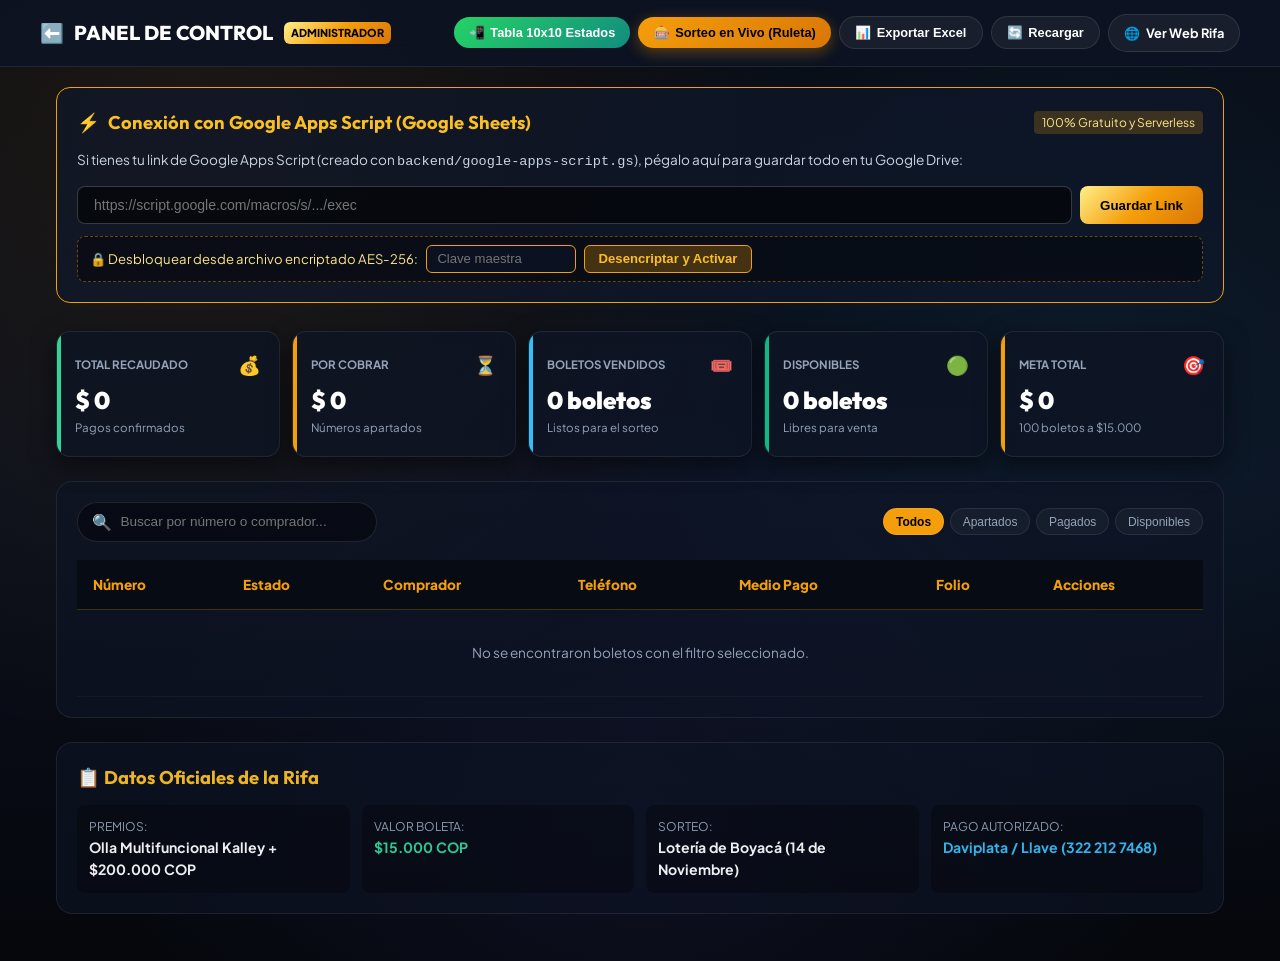
==== commit e72757d0: "Add files via upload" ====
--- a/admin.html
+++ b/admin.html
@@ -56,10 +56,17 @@
       <p style="font-size: 0.85rem; color: #cbd5e1; margin-bottom: 0.85rem;">
         Si tienes tu link de Google Apps Script (creado con <code>backend/google-apps-script.gs</code>), pégalo aquí para guardar todo en tu Google Drive:
       </p>
-      <div style="display: flex; gap: 0.5rem; flex-wrap: wrap;">
+      <div style="display: flex; gap: 0.5rem; flex-wrap: wrap; margin-bottom: 0.75rem;">
         <input type="url" id="inputAppsScriptUrl" placeholder="https://script.google.com/macros/s/.../exec" style="flex: 1 1 300px; background: rgba(0,0,0,0.6); border: 1px solid rgba(255,255,255,0.2); color: #fff; padding: 0.6rem 1rem; border-radius: 8px; font-size: 0.88rem; outline: none;">
         <button onclick="saveAdminSettings()" style="background: var(--gold-gradient); color: #000; border: none; font-weight: 700; padding: 0.6rem 1.25rem; border-radius: 8px; cursor: pointer;">
           Guardar Link
+        </button>
+      </div>
+      <div id="boxAesUnlock" style="display: flex; align-items: center; gap: 0.5rem; flex-wrap: wrap; background: rgba(0,0,0,0.4); padding: 0.5rem 0.75rem; border-radius: 8px; border: 1px dashed rgba(245, 158, 11, 0.4);">
+        <span style="font-size: 0.82rem; color: #fde68a;">🔒 Desbloquear desde archivo encriptado AES-256:</span>
+        <input type="password" id="inputAdminMasterKey" placeholder="Clave maestra" style="width: 150px; background: #0b1120; border: 1px solid var(--gold-primary); color: #fff; padding: 0.35rem 0.65rem; border-radius: 6px; font-size: 0.82rem; outline: none;" onkeydown="if(event.key==='Enter') handleAdminAesUnlock()">
+        <button onclick="handleAdminAesUnlock()" style="background: rgba(245, 158, 11, 0.25); border: 1px solid var(--gold-primary); color: var(--gold-light); font-weight: 600; padding: 0.35rem 0.85rem; border-radius: 6px; font-size: 0.82rem; cursor: pointer;">
+          Desencriptar y Activar
         </button>
       </div>
     </div>
@@ -246,7 +253,8 @@
   <canvas id="confettiCanvas"></canvas>
 
   <!-- SCRIPTS -->
-  <script src="./js/ticket-generator.js?v=3.5.1"></script>
-  <script src="./js/admin.js?v=3.5.1"></script>
+  <script src="./js/encrypted-config.js?v=3.6.1"></script>
+  <script src="./js/ticket-generator.js?v=3.6.1"></script>
+  <script src="./js/admin.js?v=3.6.1"></script>
 </body>
 </html>
